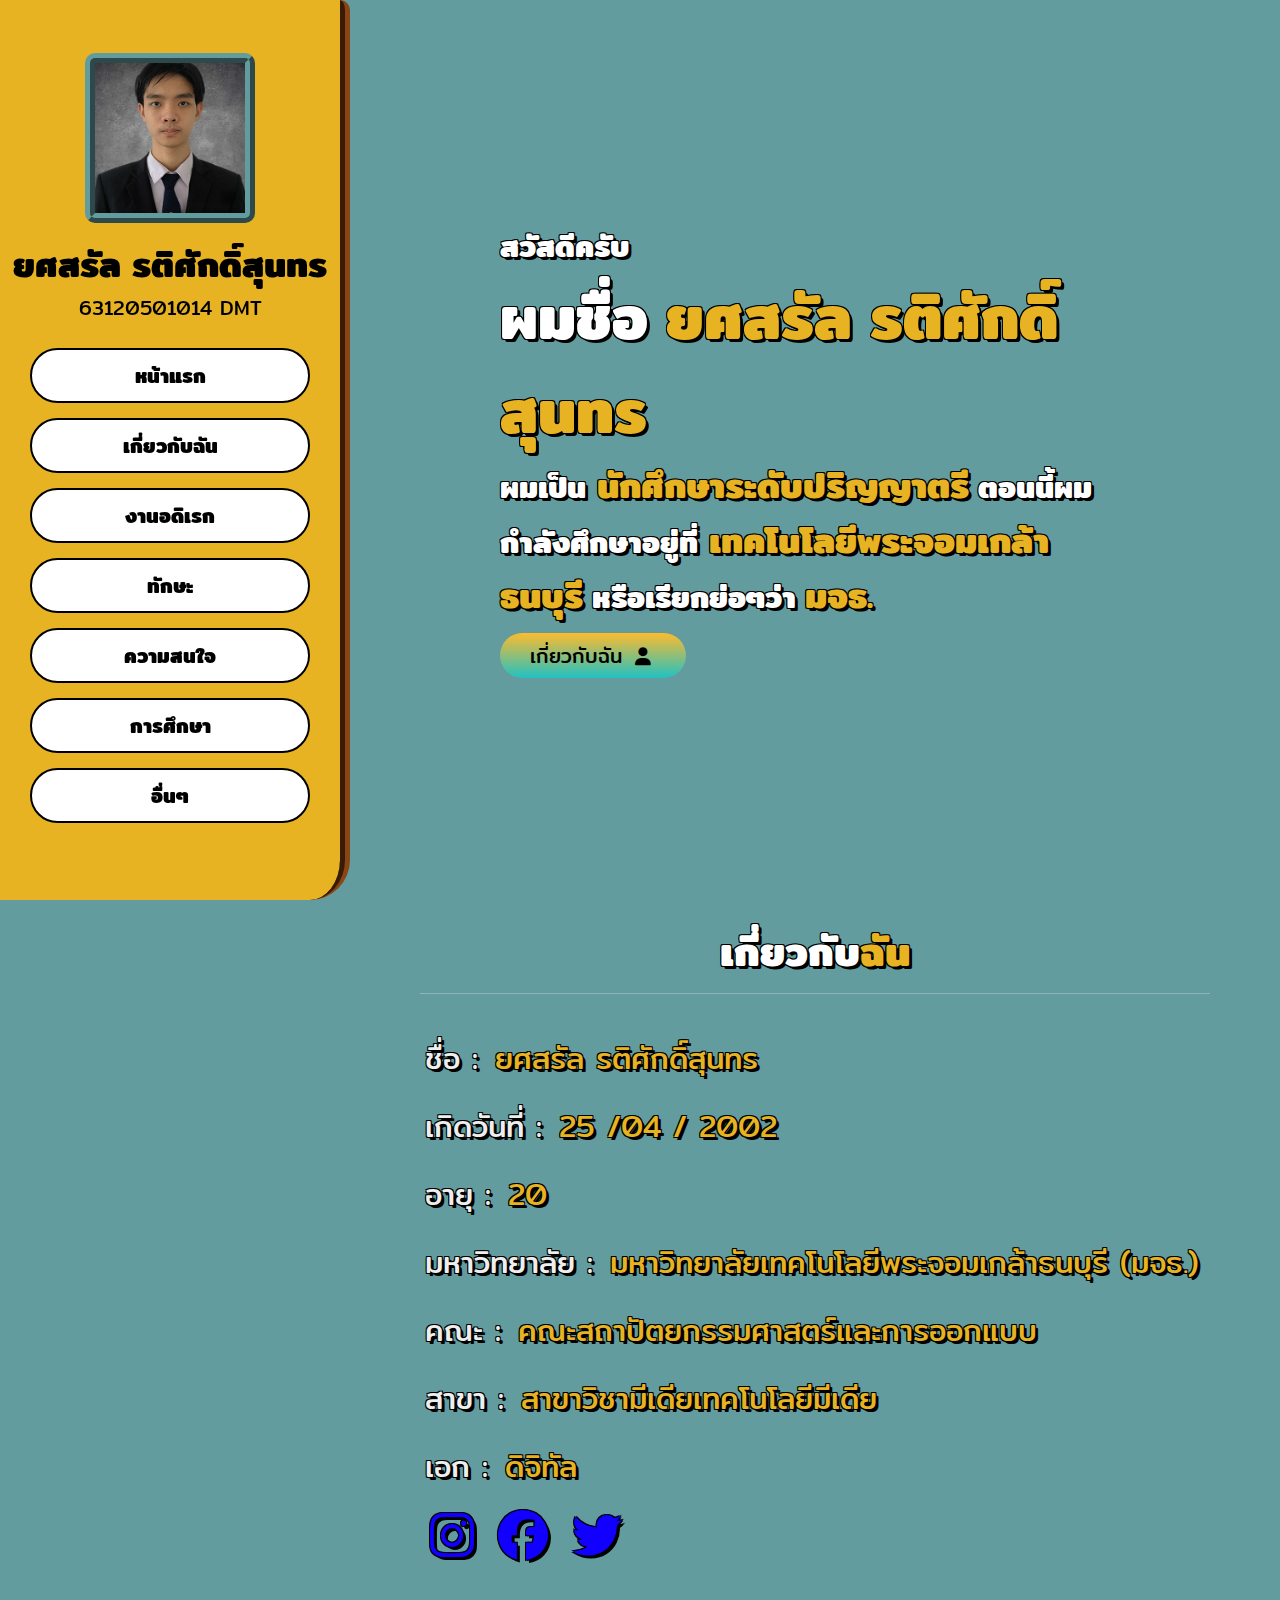
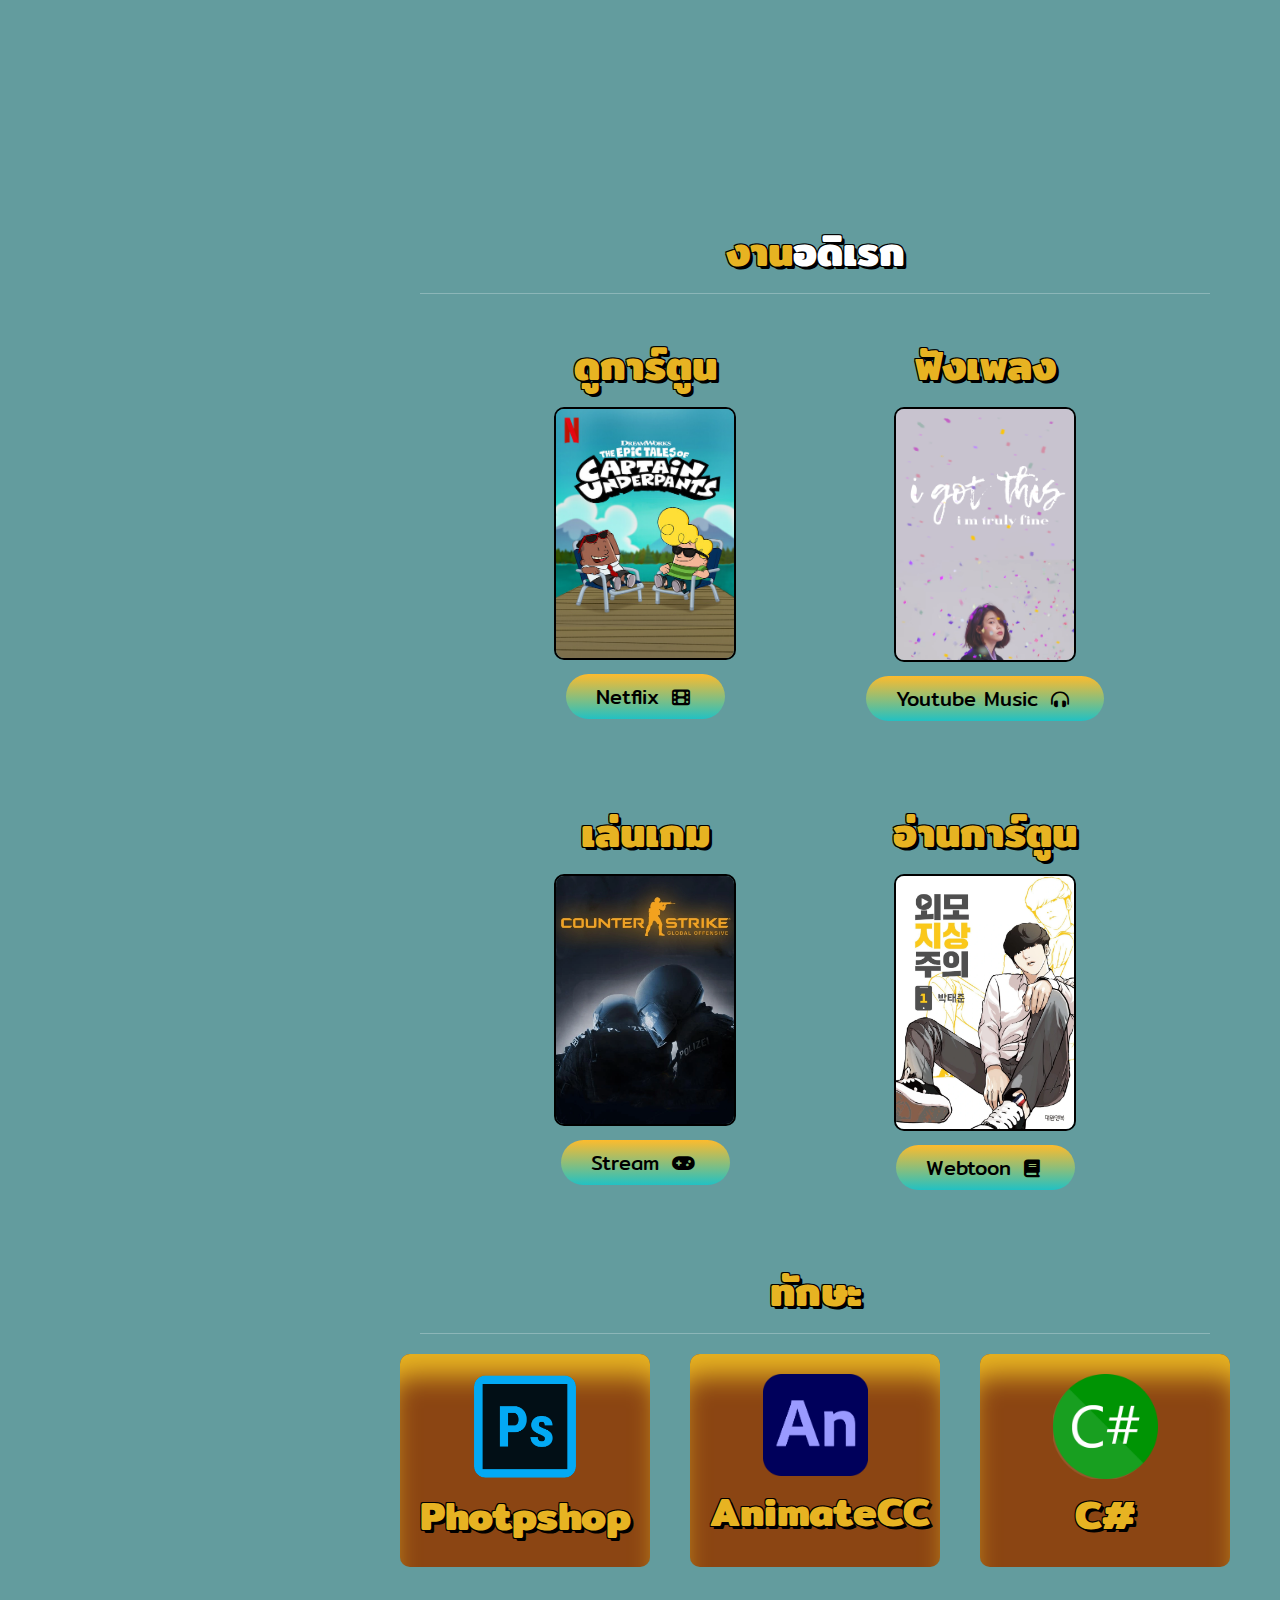
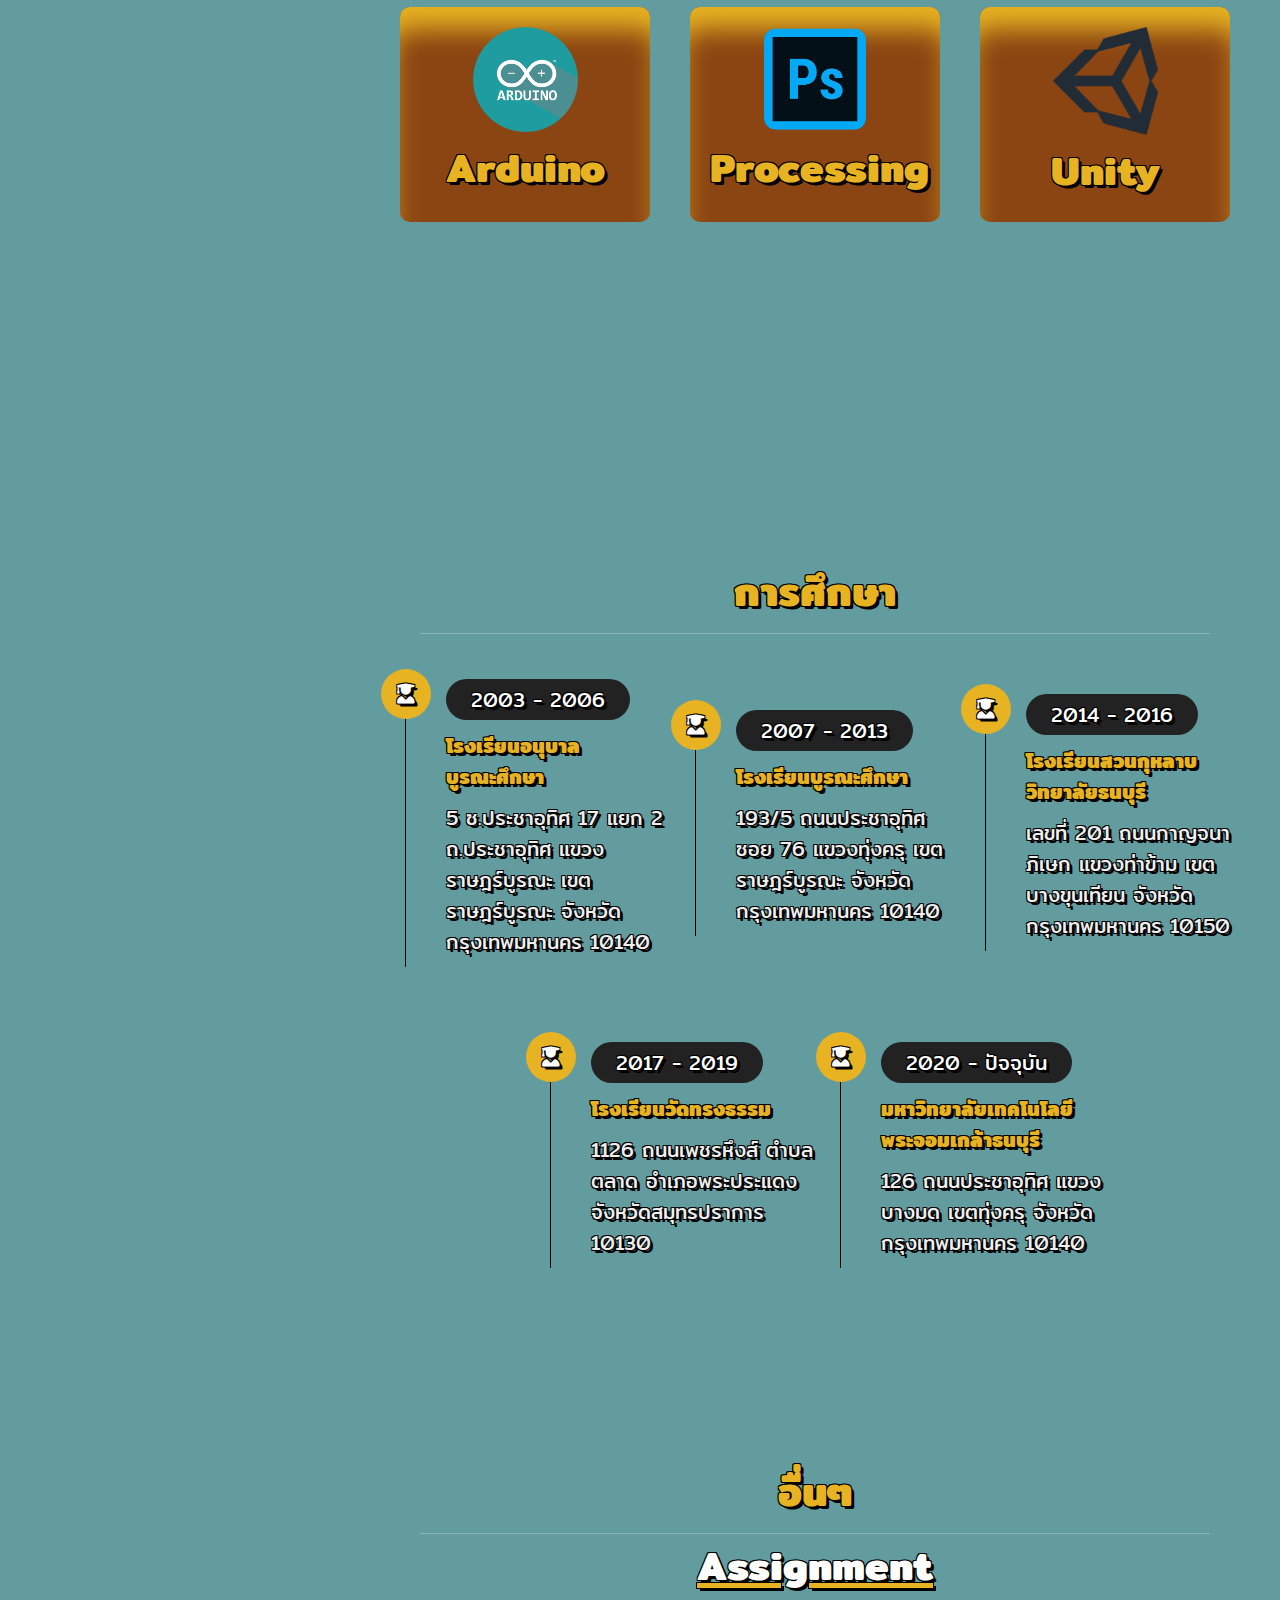
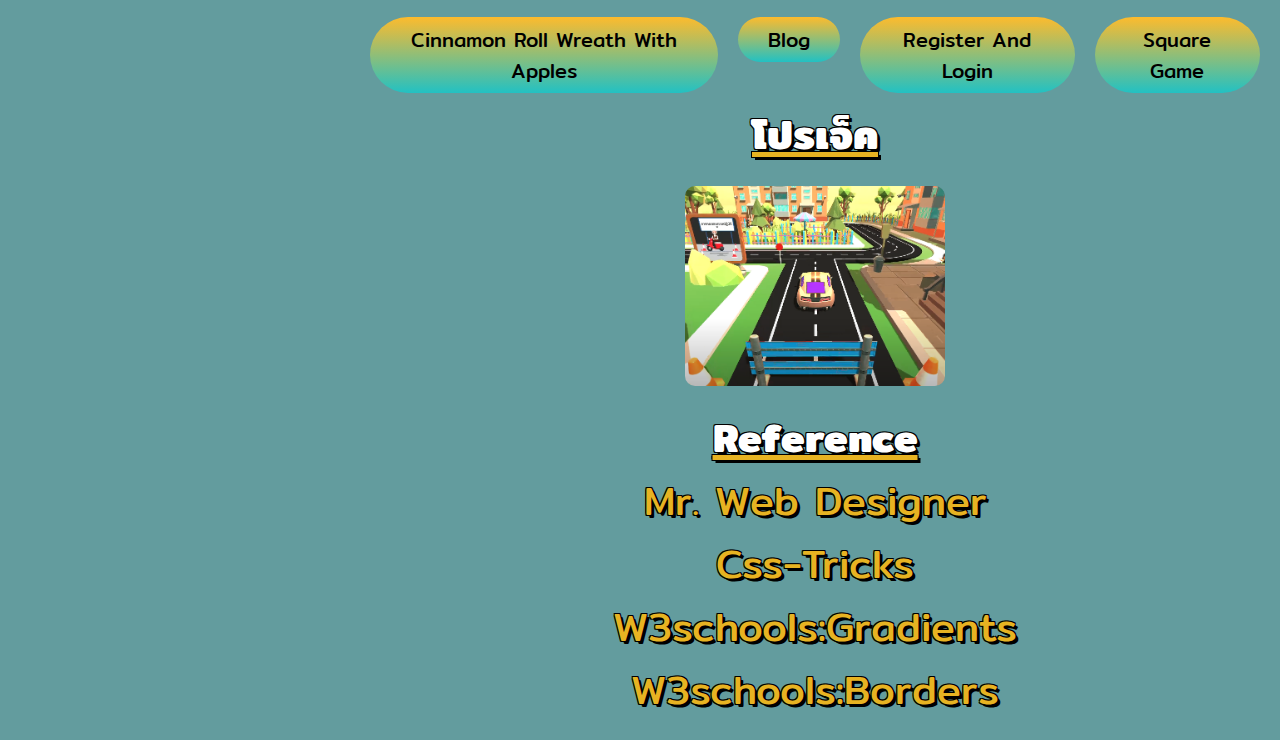
==== index.html @ 9da5a498 "Add files via upload" ====
<!DOCTYPE html>
<html lang="en">
<head>
    <meta charset="UTF-8">
    <meta name="viewport" content="width=device-width, initial-scale=1.0">
    <title>Portfolio</title>
    <!-- font awesome cdn link  -->
    <link rel="stylesheet" href="https://cdnjs.cloudflare.com/ajax/libs/font-awesome/6.2.0/css/all.min.css">
    <!-- custom css file link  -->
    <link rel="stylesheet" href="style.css">
    <!-- jquery cdn link  -->
    <script src="https://cdnjs.cloudflare.com/ajax/libs/jquery/3.6.0/jquery.min.js"></script>
    <!-- custom js file link  -->
    <script src="script.js"></script>

</head>
<body class="indexbody">
    
<!-- header section starts  -->

<header>

    <div class="user">
        <img src="pic/pic kmutt.jpg" alt="Yossarun Ratisaksuntorn">
        <h3 class="name">ยศสรัล รติศักดิ์สุนทร</h3>
        <p class="post">63120501014 DMT</p>
    </div>

    <nav class="navbar">
        <ul>
            <li><a href="#home">หน้าแรก</a></li>
            <li><a href="#about">เกี่ยวกับฉัน</a></li>
            <li><a href="#hobbies">งานอดิเรก</a></li>
            <li><a href="#skills">ทักษะ</a></li>
            <li><a href="#Interesting">ความสนใจ</a></li>
            <li><a href="#education">การศึกษา</a></li>
            <li><a href="#etc">อื่นๆ</a></li>
        </ul>
    </nav>

</header>
<!-- header section ends -->

<div id="menu" class="fas fa-bars"></div>

<!-- home section starts  -->

<section class="home" id="home">

    <h3>สวัสดีครับ</h3>
    <h1>ผมชื่อ <span>ยศสรัล รติศักดิ์สุนทร</span></h1>
    <h4>
        ผมเป็น<span> นักศึกษาระดับปริญญาตรี</span> ตอนนี้ผมกำลังศึกษาอยู่ที่<span> เทคโนโลยีพระจอมเกล้า ธนบุรี</span> หรือเรียกย่อๆว่า <span>มจธ.</span>
    </h4>
    <a href="#about"><button class="btn">เกี่ยวกับฉัน <i class="fas fa-user"></i></button></a>

</section>

<!-- home section ends -->

<!-- about section starts  -->

<section class="about" id="about">

<h1 class="heading"> เกี่ยวกับ<span>ฉัน </span></h1>

<div class="row">

    <div class="info">
        <h3> <span> ชื่อ : </span> ยศสรัล รติศักดิ์สุนทร </h3>
        <h3> <span> เกิดวันที่ : </span> 25 /04 / 2002 </h3>
        <h3> <span> อายุ : </span> 20 </h3>
        <h3> <span> มหาวิทยาลัย : </span> มหาวิทยาลัยเทคโนโลยีพระจอมเกล้าธนบุรี (มจธ.) </h3>
        <h3> <span> คณะ : </span> คณะสถาปัตยกรรมศาสตร์และการออกแบบ </h3>
        <h3> <span> สาขา : </span> สาขาวิชามีเดียเทคโนโลยีมีเดีย </h3>
        <h3> <span> เอก : </span> ดิจิทัล </h3>
        <a href="https://www.instagram.com/gipn_18125/"><i class="fa-brands fa-instagram"></i></a>
        <a href="https://www.facebook.com/yossarun.ratisaksuntion"><i class="fa-brands fa-facebook"></i></a>
        <a href="https://twitter.com/gipn_18125"><i class="fa-brands fa-twitter"></i></a>
    </div>
    
</div>

</section>
<!-- about section ends -->

<!-- hobbies section starts  -->
<section class="hobbies" id="hobbies">
    <h1 class="heading"> <span>งาน</span>อดิเรก</h1>
    <div class="row">
        <div class="counter">
            <div class="box">
                <h3> ดูการ์ตูน </h3>
                <div><img src="pic/hobbies/captain.jpg" alt="captain"></div>
                <a href="https://www.netflix.com/watch/80179998?source=35"><button class="btn"> Netflix <i class="fa-solid fa-film"></i> </button></a>
            </div>
            <div class="box">
                <h3> ฟังเพลง </h3>
                <div><img src="pic/hobbies/IU.png" alt="IU"></div>
                <a href="https://www.youtube.com/watch?v=d9IxdwEFk1c"><button class="btn"> Youtube music <i class="fa-sharp fa-solid fa-headphones-simple"></i> </button></a>
            </div>
            <div class="box">
                <h3> เล่นเกม </h3>
                <div><img src="pic/hobbies/counter.jpg" alt="CS:GO"></div>
                <a href="https://store.steampowered.com/app/730/CounterStrike_Global_Offensive/"><button class="btn"> Stream <i class="fa-sharp fa-solid fa-gamepad"></i> </button></a>
            </div>
            <div class="box">
                <h3> อ่านการ์ตูน </h3>
                <div><img src="pic/hobbies/Lookism.jpg" alt="Lookism"></div>
                <a href="https://www.webtoons.com/th/action/lookism/list?title_no=576&page=1"><button class="btn"> Webtoon <i class="fa-solid fa-book"></i> </button></a>
            </div>
        </div>
    </div>
</section>
<!-- hobbies section ends  -->

<!-- skill section starts  -->
<section class="skills" id="skills">
    <h1 class="heading"> <span>ทักษะ</span></h1>
    <div class="row">
        <div class="counter">

            <div class="box">
                <img src="pic/skills/photoshop_PNG11.png" alt="photoshop">
                <h3> Photpshop </h3>
            </div>
    
            <div class="box">
                <img src="pic/skills/Animate_CC.png" alt="photoshop">
                <h3> AnimateCC </h3>
            </div>
    
            <div class="box">
                <img src="pic/skills/c-sharp.png" alt="photoshop">
                <h3> C# </h3>
            </div>
    
            <div class="box">
                <img src="pic/skills/arduino-logo.png" alt="photoshop">
                <h3> Arduino </h3>
            </div>

            <div class="box">
                <img src="pic/skills/photoshop_PNG11.png" alt="photoshop">
                <h3> Processing </h3>
            </div>
    
            <div class="box">
                <img src="pic/skills/unity.png" alt="photoshop">
                <h3> Unity </h3>
            </div>
    
        </div>
    </div>
</section>
<!-- skill section ends  -->

<!-- education section starts  -->

<section class="education" id="education">

<h1 class="heading"> <span>การศึกษา</span> </h1>

<div class="box-container">

    <div class="box">
        <i class="fa-solid fa-user-graduate"></i>
        <span>2003 - 2006</span>
        <h3>โรงเรียนอนุบาลบูรณะศึกษา</h3>
        <p>5 ซ.ประชาอุทิศ 17 แยก 2 ถ.ประชาอุทิศ แขวงราษฎร์บูรณะ เขตราษฎร์บูรณะ จังหวัดกรุงเทพมหานคร 10140</p>
    </div>

    <div class="box">
        <i class="fa-solid fa-user-graduate"></i>
        <span>2007 - 2013</span>
        <h3>โรงเรียนบูรณะศึกษา</h3>
        <p>193/5 ถนนประชาอุทิศ ซอย 76 แขวงทุ่งครุ เขตราษฎร์บูรณะ จังหวัดกรุงเทพมหานคร 10140</p>
    </div>

    <div class="box">
        <i class="fa-solid fa-user-graduate"></i>
        <span>2014  - 2016</span>
        <h3>โรงเรียนสวนกุหลาบวิทยาลัยธนบุรี</h3>
        <p>เลขที่ 201 ถนนกาญจนาภิเษก แขวงท่าข้าม เขตบางขุนเทียน จังหวัดกรุงเทพมหานคร 10150</p>
    </div>

    <div class="box">
        <i class="fa-solid fa-user-graduate"></i>
        <span>2017 - 2019</span>
        <h3>โรงเรียนวัดทรงธรรม</h3>
        <p>1126 ถนนเพชรหึงส์ ตำบลตลาด อำเภอพระประแดง จังหวัดสมุทรปราการ 10130</p>
    </div>

    <div class="box">
        <i class="fa-solid fa-user-graduate"></i>
        <span>2020 - ปัจจุบัน</span>
        <h3>มหาวิทยาลัยเทคโนโลยีพระจอมเกล้าธนบุรี</h3>
        <p>126 ถนนประชาอุทิศ แขวงบางมด เขตทุ่งครุ จังหวัดกรุงเทพมหานคร 10140</p>
    </div>
</div>

</section>

<!-- education section ends -->

<!-- etc. section starts  -->

<section class="etc" id="etc">

    <h1 class="heading"> <span>อื่นๆ</span></h1>

    <div>
        <h3> Assignment </h3>
    </div>

    <div class="Assignment">
        <div class="box">
            <a href="https://tearayxxz.github.io/CinnamonRoll/recipe.html"><button class="btn"> Cinnamon Roll Wreath with Apples </button></a>
        </div>
        <div class="box">
            <a href="https://tearayxxz.github.io/Blog/index.html"><button class="btn"> Blog </button></a>
        </div>
        <div class="box">
            <a href="https://tearayxxz.github.io/Register-and-login/register.html"><button class="btn"> Register and login </button></a>
        </div>
        <div class="box">
            <a href="https://tearayxxz.github.io/Square-game/index.html"><button class="btn"> Square game </button></a>
        </div>
    </div>

    <div>
        <h3> โปรเจ็ค </h3>
    </div>

    <div class="box-container">
        <div class="row">
            <div class="counter">
                <div class="box">
                    <a href="https://www.youtube.com/watch?v=KlPZGt_tWnw">
                    <img src="pic/Project01.png" alt="Project">
                    </a>
                </div>
            </div>
        </div>
    </div>
    
    <div>
        <h3> Reference </h3>
    </div>

    <div class="Ref">
        <a href="https://www.youtube.com/watch?v=QDbjsABOnAU&t=728s">Mr. Web Designer</button></a>
        <a href="https://css-tricks.com/almanac/properties/t/text-shadow/">css-tricks</button></a>
        <a href="https://www.w3schools.com/css/css3_gradients.asp">w3schools:Gradients</button></a>
        <a href="https://www.youtube.com/watch?v=QDbjsABOnAU&t=728s">w3schools:Borders</button></a>
    </div>
</section>
<!-- etc. section ends  -->
</body>
</html>
---- style.css ----
@import url('https://fonts.googleapis.com/css2?family=Mitr&display=swap');

:root{
    --yellow:rgb(231, 179, 34);
    --green:rgb(99, 156, 158);
    --black: rgb(0,0,0);
}

*{
    font-family: 'Mitr', sans-serif;
    margin:0; padding:0;
    box-sizing: border-box;
    text-decoration: none;
    outline: none; border:none;
    text-transform: capitalize;
    transition: all .2s linear;
}

*::selection{
    background-color: rgb(255, 166, 0);
    color:var(--green);
}

html{
    font-size: 62.5%;
    overflow-x: hidden;
}

html::-webkit-scrollbar{
    width:1.4rem;
}

html::-webkit-scrollbar-track{
    background:#222;
}

html::-webkit-scrollbar-thumb{
    background:var(--yellow);
}

.indexbody{
    background-color:var(--green);
    overflow-x: hidden;
    padding-left: 350px;
}

section{
    min-height: 100vh;
    padding:1rem;
}

.btn{
    padding:.7rem 3rem;
    background: linear-gradient(0deg, rgba(34,193,195,1) 0%, rgba(253,187,45,1) 100%);
    color:var(--black);
    cursor: pointer;
    margin-top: 10px;
    font-size: 20px;
    border-radius: 50px;
}

.btn i{
    padding:5px;
    font-size: 18px;
}

.btn:hover{
    background: linear-gradient(0deg, rgba(253,187,45,1) 0%, rgba(34,193,195,1) 100%);
    color:rgb(255, 255, 255);
    font-size: 15px;
    
}

/*index css*/

.heading{
    text-align: center;
    margin:0 6rem;
    font-size: 4rem;
    padding:1rem;
    border-bottom: .1rem solid #fff4;
    color:#fff;
}

.heading span{
    color:var(--yellow);
}

header{
    position: fixed;
    top:0; left:0;
    z-index: 1000;
    height:100%;
    width:35rem;
    background: var(--yellow);
    border-right: 10px groove saddlebrown;
    border-radius: 0px 10px 40px 0px;
    display: flex;
    align-items: center;
    justify-content: center;
    flex-flow: column;
    text-align: center;
}

header .user img{
    height:170px;
    width:170px;
    object-fit: cover;
    margin-bottom: 1rem;
    border: 10px ridge var(--green);
    border-radius: 10px;
}

header .user .name{
    font-size: 35px;
    color:var(--black);
}

header .user .post{
    font-size: 20px;
    color:var(--black);
}

header .navbar{
    width:100%;
}

header .navbar ul{
    list-style: none;
    padding:1rem 3rem;
}


header .navbar ul li a{
    display: block;
    padding:1rem;
    margin:1.5rem 0;
    background:rgb(255, 255, 255);
    color:var(--black);
    font-size: 20px;
    font-weight: bold;
    border-radius: 5rem;
    border: 2px solid var(--black);
}

header .navbar ul li a:hover{
    background:var(--green);
    font-size: 15px;
    color:var(--yellow);
}

#menu{
    position: fixed;
    top:2rem; right:2rem;
    background:rgb(255, 187, 0);
    color:rgb(26, 100, 48);
    cursor: pointer;
    font-size: 50px;
    padding:10px 15px;
    border-radius: 10px;
    z-index: 1000;
    display: none;
}

.home{
    display: flex;
    justify-content: center;
    flex-flow: column;
    padding:0 150px;
    text-shadow: 3px  3px 0 #000,-1px -1px 0 #000, 1px -1px 0 #000,-1px  1px 0 #000, 1px  1px 0 #000;
}

.home h3{
    font-size:30px;
    color:white;
}

.home h1{
    font-size:60px;
    color:white;
}

.home h1 span{
    color:var(--yellow);
}

.home h4{
    font-size:30px;
    color:white;
}

.home h4 span{
    font-size:35px;
    color: var(--yellow);
}

.about .heading{
    text-shadow: 3px  3px 0 #000,-1px -1px 0 #000, 1px -1px 0 #000,-1px  1px 0 #000, 1px  1px 0 #000;
}
.about .row{
    display: flex;
    align-items: center;
    justify-content: center;
    flex-wrap: wrap;
    padding:1rem 0;
}

.about .row .info{
    flex:1 1 48rem;
    padding:2rem 1rem;
    padding-left: 6rem;
    text-shadow: 3px  3px 0 #000,-1px -1px 0 #000, 1px -1px 0 #000,-1px  1px 0 #000, 1px  1px 0 #000;
}

.about .row .info h3{
    font-size: 30px;
    color:var(--yellow);
    padding:1rem 0;
    font-weight: normal;
}

.about .row .info h3 span{
    color:#eee;
    padding:0 .5rem;
}

.about .row .info a i{
    font-size:50px;
    margin: 10px;
    color: rgb(17, 0, 255);
}

.about .row .info a i:hover{
    font-size:45px;
    color: rgb(255, 255, 255);
}

.hobbies {
    text-shadow: 3px  3px 0 #000,-1px -1px 0 #000, 1px -1px 0 #000,-1px  1px 0 #000, 1px  1px 0 #000;
}

.hobbies .row .counter{
    flex:1 1 48rem;
    display: flex;
    justify-content: center;
    flex-wrap: wrap;
}

.hobbies .row .counter .box{
    width: 300px;
    text-align: center;
    padding-top: 20px;
    padding-right: 20px;
    padding-left: 20px;
    padding-bottom: 20px;
    border-radius: 10px;
    margin:20px;
}

.hobbies .row .counter .box img{
    border: 2px double black;
    border-radius: 10px;
    width:70%;
    margin-top: 10px;
}

.hobbies .row .counter .box span{
    font-size: 4rem;
    color:var(--yellow);
}

.hobbies .row .counter .box h3{
    font-size: 4rem;
    color:var(--yellow);
}

.skills .heading{
    text-shadow: 3px  3px 0 #000,-1px -1px 0 #000, 1px -1px 0 #000,-1px  1px 0 #000, 1px  1px 0 #000;
}

.skills .row .counter{
    flex:1 1 48rem;
    display: flex;
    justify-content: center;
    flex-wrap: wrap;
    text-shadow: 3px  3px 0 #000,-1px -1px 0 #000, 1px -1px 0 #000,-1px  1px 0 #000, 1px  1px 0 #000;
}

.skills .row .counter .box{
    width: 250px;
    text-align: center;
    padding-top: 20px;
    padding-right: 20px;
    padding-left: 20px;
    padding-bottom: 20px;
    border-radius: 10px;
    margin:20px;
    background: saddlebrown;
    box-shadow: inset 0px 30px 27px -8px var(--yellow);
}

.skills .row .counter .box img{
    width:50%;
}

.skills .row .counter .box span{
    font-size: 4rem;
    color:var(--yellow);
}

.skills .row .counter .box h3{
    font-size: 4rem;
    color:var(--yellow);
}
.education {
    text-shadow: 3px  3px 0 #000,-1px -1px 0 #000, 1px -1px 0 #000,-1px  1px 0 #000, 1px  1px 0 #000;
}

.education .box-container{
    display: flex;
    align-items: center;
    justify-content: center;
    flex-wrap: wrap;
    padding:1rem 0;
    padding-left: 3rem;
}

.education .box-container .box{
    width:270px;
    margin:40px 10px;
    padding-left: 40px;
    border-left: .20px solid rgb(0, 0, 0);
    position: relative;
}

.education .box-container .box span{
    font-size: 20px;
    background:#222;
    color:rgb(255, 255, 255);
    border-radius: 5rem;
    padding:.5rem 2.5rem;
}

.education .box-container .box h3{
    font-size: 20px;
    color:var(--yellow);
    padding-top: 1.5rem;
}

.education .box-container .box p{
    font-size: 20px;
    color:#eee;
    padding: 1rem 0;
}

.education .box-container .box i{
    position: absolute;
    top:-1.5rem; left:-2.5rem;
    height:5rem;
    width: 5rem;
    border-radius: 50%;
    line-height: 5rem;
    text-align: center;
    font-size: 2rem;
    color:#fff;
    background:var(--yellow);
}

.etc {
    text-shadow: 3px  3px 0 #000,-1px -1px 0 #000, 1px -1px 0 #000,-1px  1px 0 #000, 1px  1px 0 #000;
}

.etc h3{
    font-size: 40px;
    color:white;
    text-align: center;
    text-decoration: 5px underline var(--yellow); 
}

.etc .Assignment{
    display: flex;
    justify-content: center;
    text-align: center;
}

.etc .Assignment .box{
    margin: 10px;
}

.etc .row .counter{
    flex:1 1 48rem;
    display: flex;
    justify-content: center;
    flex-wrap: wrap;
}

.etc .row .counter .box{
    height: 200px;
    width:260px;
    border-radius: 10px;
    margin:20px;
    overflow: hidden;
    cursor: pointer;
}

.etc .row .counter .box img{
    height:100%;
    width:100%;
    object-fit: cover;
}

.etc .row .counter .box:hover img{
    transform: scale(1.2);
}

.etc .Ref a{
    display: flex;
    justify-content: center;
    font-size: 4rem;
    color:var(--yellow);
}

.etc .Ref a:hover{
    color:red;
}

/*Project css*/
.projectbody{
    background: var(--green);
}

.Topic {
    text-shadow: 3px  3px 0 #000,-1px -1px 0 #000, 1px -1px 0 #000,-1px  1px 0 #000, 1px  1px 0 #000;
    color: white;
    text-align: center;
    border: 2px solid var(--yellow);
    background-color: var(--yellow);
    border-radius: 10px;
    font-size: 20px;
    margin: 20px;
}

.column{
    color: white;
    text-shadow: 3px  3px 0 #000,-1px -1px 0 #000, 1px -1px 0 #000,-1px  1px 0 #000, 1px  1px 0 #000;
    margin: 20px;
    margin-left: 50px;
    margin-right: 50px;
    font-size: 30px;
}

.column span{
    color: var(--yellow);
    font-size: 40px;
}

.column .YoutubeVideo {
    display: flex;
    justify-content: center;
    margin-top: 20px;
}

.column .Controller{
    text-align: center;
    margin-top: 20px;
}

/* media queries  */

@media (max-width:1200px){

    html{
        font-size: 55%;
    }

    .home{
        padding:1rem 4rem;
    }

}

@media (max-width:991px){

   header{
       left:-120%;
   }

   #menu{
       display: block;
   }

   header.toggle{
    left:0%;
   }

   body{
       padding:0;
   }

}

@media (max-width:768px){

    html{
        font-size: 50%;
    }
 
 }

@media (max-width:400px){

    header{
        width: 100vw;
    }

    .heading{
        margin:0 3rem;
    }

    .about .row .counter .box{
        width: 100%;
    }
 
    .education .box-container .box{
        width:100%;
    }

    .etc .box-container .box{
        width:100%;
    }

    .contact .row form{
        margin:3rem 0;
    }

 }
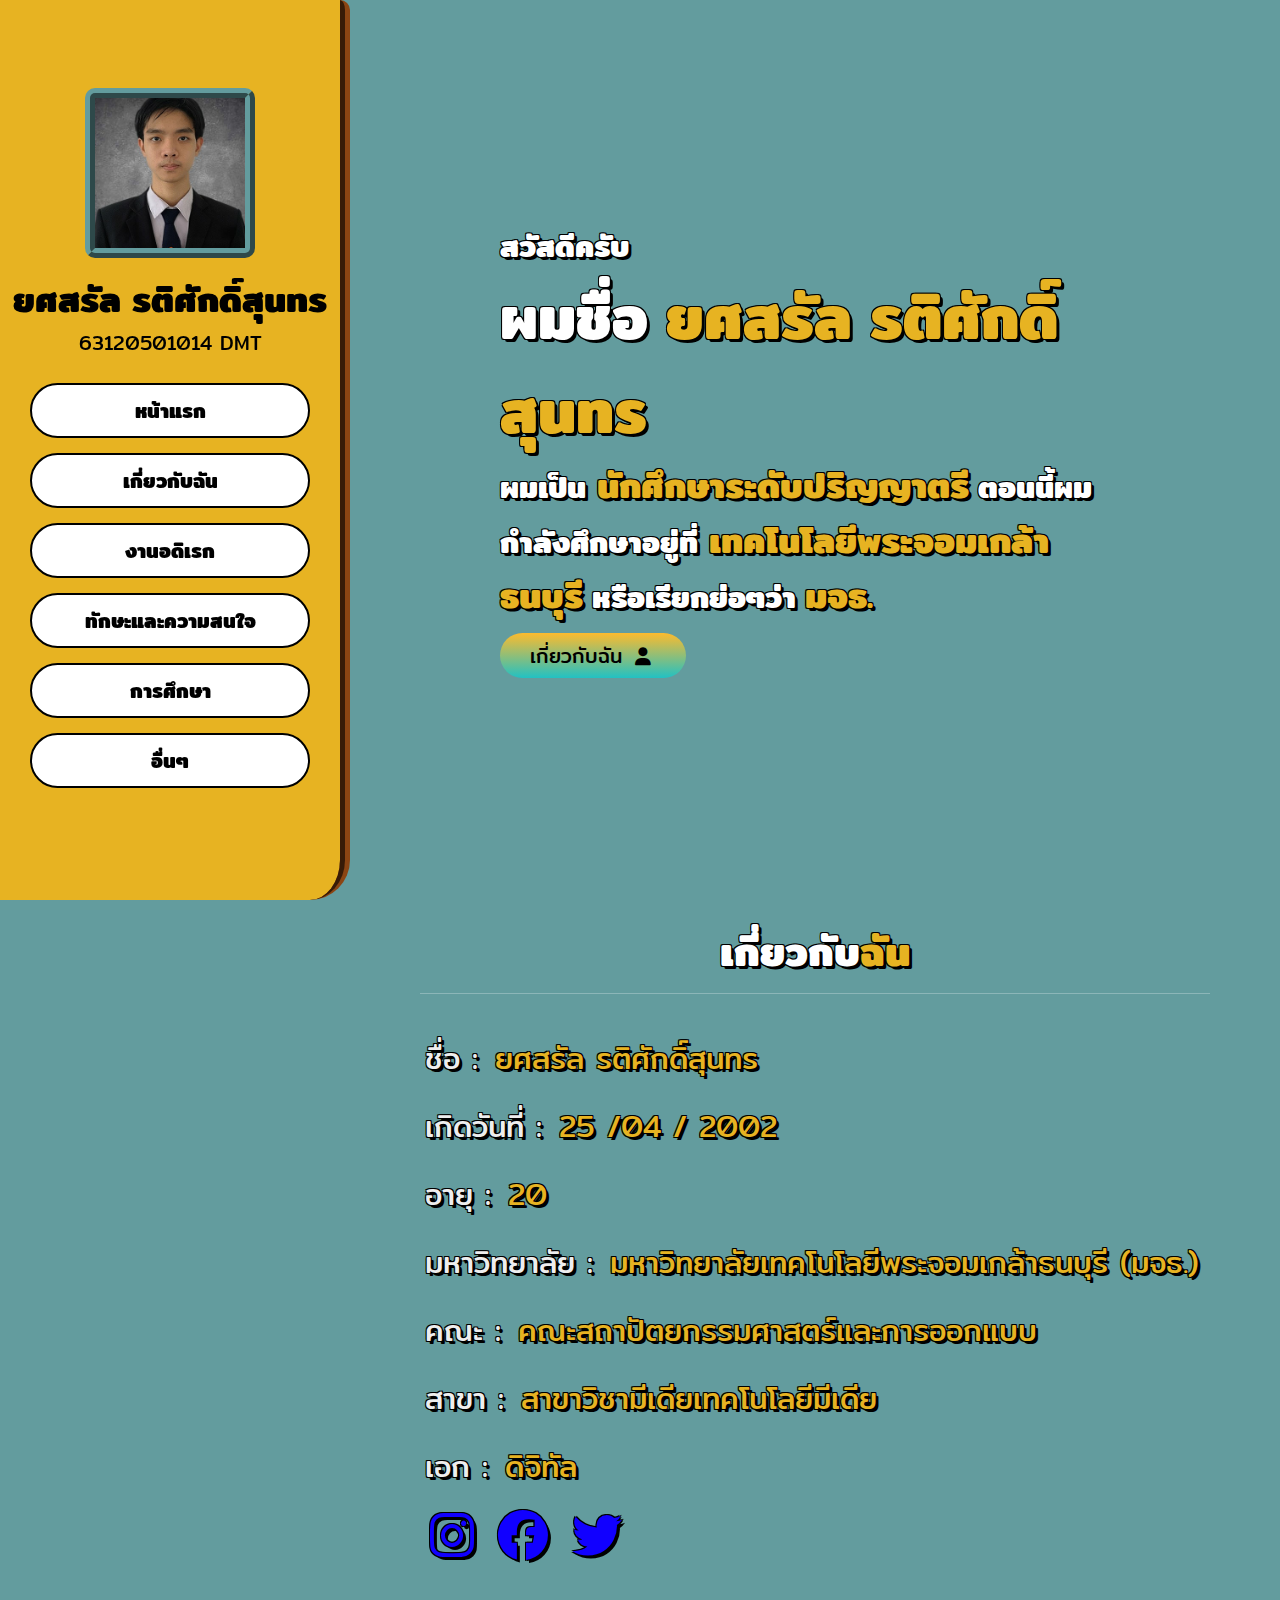
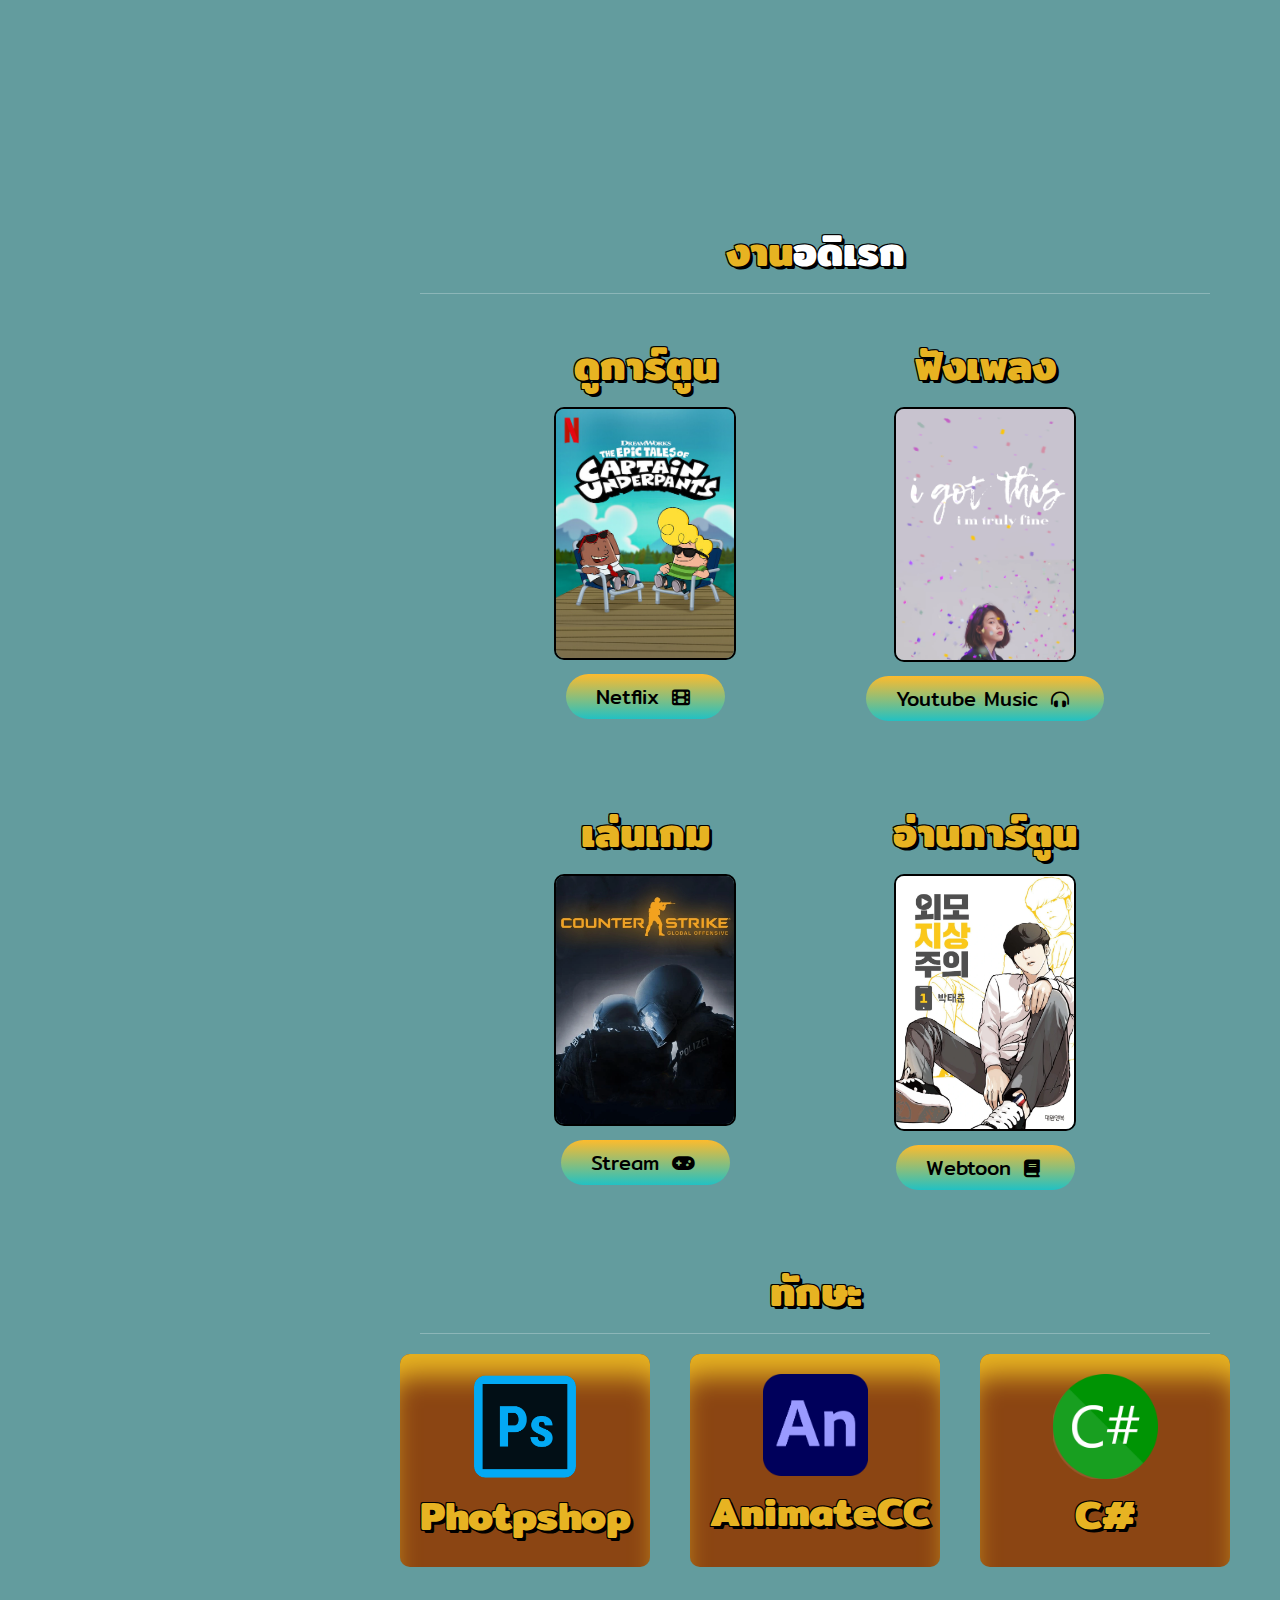
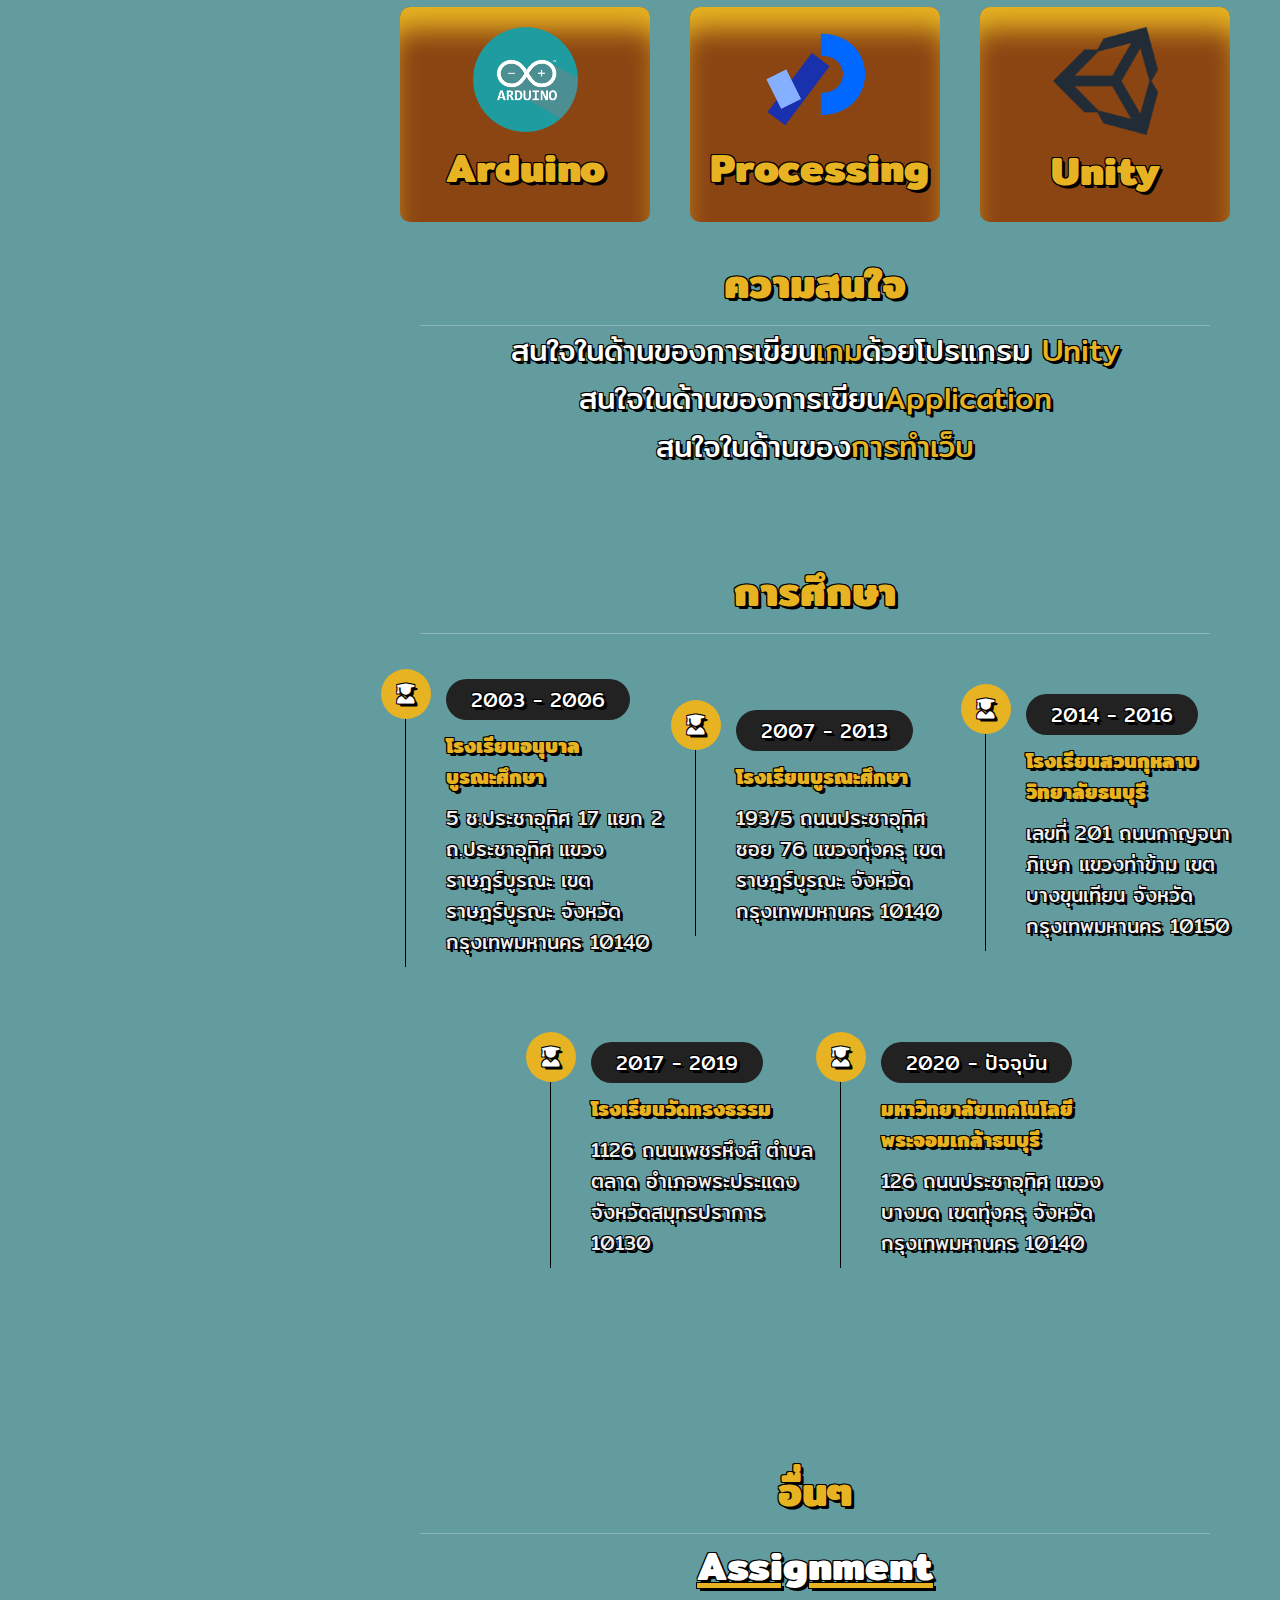
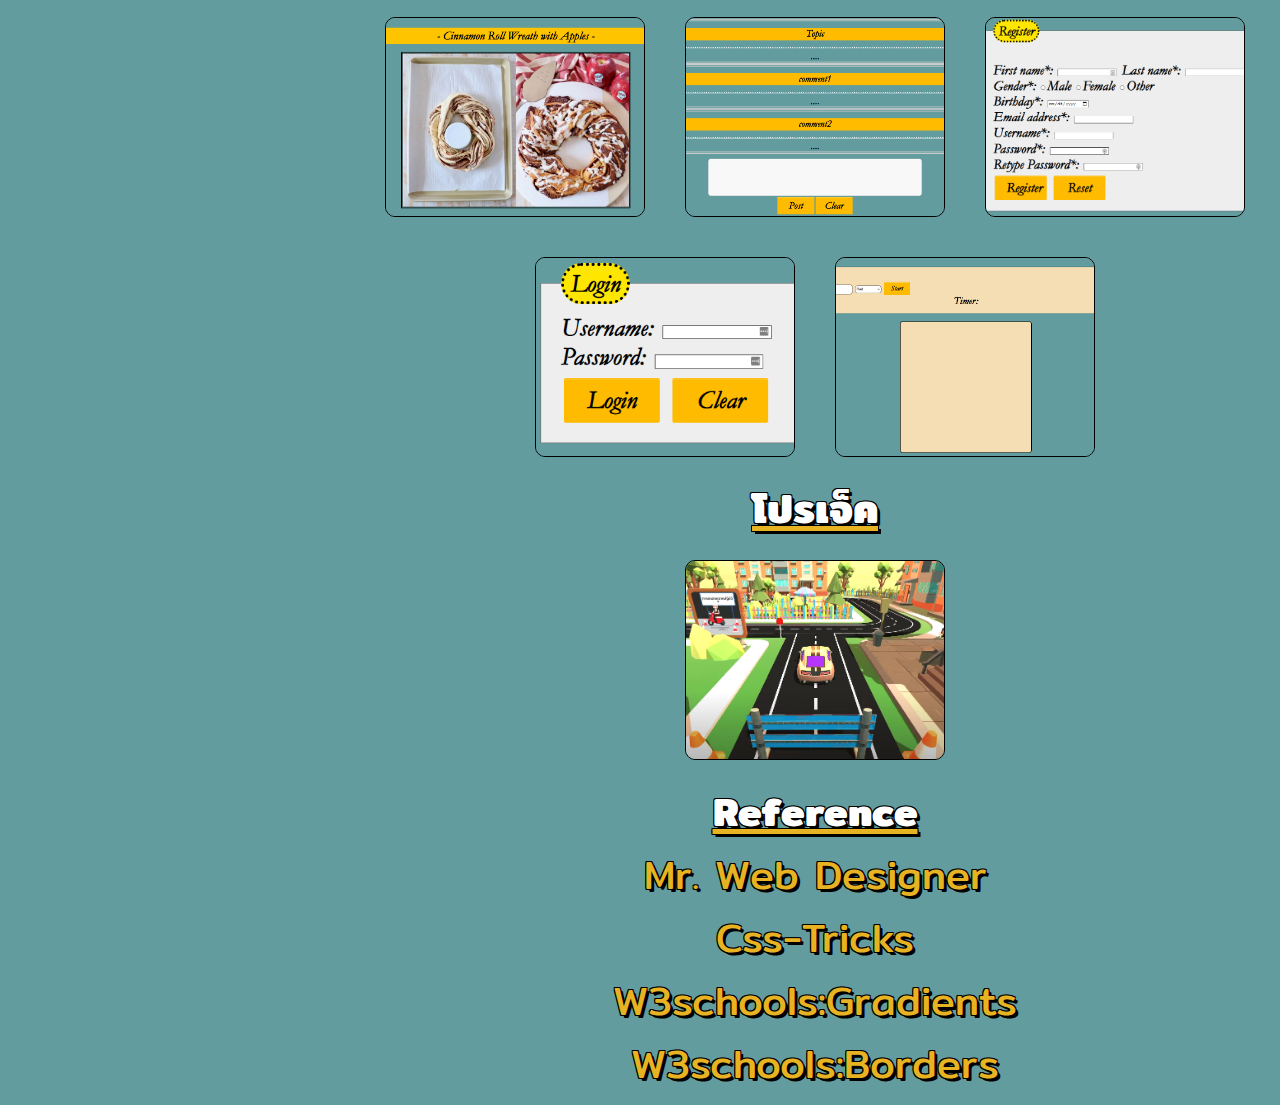
==== commit beef2346: "Add files via upload" ====
--- a/index.html
+++ b/index.html
@@ -14,7 +14,7 @@
     <script src="script.js"></script>
 
 </head>
-<body class="indexbody">
+<body>
     
 <!-- header section starts  -->
 
@@ -31,8 +31,7 @@
             <li><a href="#home">หน้าแรก</a></li>
             <li><a href="#about">เกี่ยวกับฉัน</a></li>
             <li><a href="#hobbies">งานอดิเรก</a></li>
-            <li><a href="#skills">ทักษะ</a></li>
-            <li><a href="#Interesting">ความสนใจ</a></li>
+            <li><a href="#skills">ทักษะและความสนใจ</a></li>
             <li><a href="#education">การศึกษา</a></li>
             <li><a href="#etc">อื่นๆ</a></li>
         </ul>
@@ -116,42 +115,48 @@
 
 <!-- skill section starts  -->
 <section class="skills" id="skills">
-    <h1 class="heading"> <span>ทักษะ</span></h1>
+    <h1 class="heading"><span>ทักษะ</span></h1>
     <div class="row">
         <div class="counter">
 
             <div class="box">
-                <img src="pic/skills/photoshop_PNG11.png" alt="photoshop">
+                <img src="pic/skills/photoshop_PNG11.png" alt="Photoshop">
                 <h3> Photpshop </h3>
             </div>
     
             <div class="box">
-                <img src="pic/skills/Animate_CC.png" alt="photoshop">
+                <img src="pic/skills/Animate_CC.png" alt="AnimateCC">
                 <h3> AnimateCC </h3>
             </div>
     
             <div class="box">
-                <img src="pic/skills/c-sharp.png" alt="photoshop">
+                <img src="pic/skills/c-sharp.png" alt="C#">
                 <h3> C# </h3>
             </div>
     
             <div class="box">
-                <img src="pic/skills/arduino-logo.png" alt="photoshop">
+                <img src="pic/skills/arduino-logo.png" alt="Arduino">
                 <h3> Arduino </h3>
             </div>
 
             <div class="box">
-                <img src="pic/skills/photoshop_PNG11.png" alt="photoshop">
+                <img src="pic/skills/Processing.png" alt="Processing">
                 <h3> Processing </h3>
             </div>
     
             <div class="box">
-                <img src="pic/skills/unity.png" alt="photoshop">
+                <img src="pic/skills/unity.png" alt="Unity">
                 <h3> Unity </h3>
             </div>
     
         </div>
     </div>
+    <h1 class="heading"> <span>ความสนใจ</span></h1>
+    <div class="Interesting">
+        <div>สนใจในด้านของการเขียน<span>เกม</span>ด้วยโปรแกรม <span>Unity</span></div>
+        <div>สนใจในด้านของการเขียน<span>Application</span></div>
+        <div>สนใจในด้านของ<span>การทำเว็บ</span></div>
+    <div>
 </section>
 <!-- skill section ends  -->
 
@@ -213,30 +218,47 @@
         <h3> Assignment </h3>
     </div>
 
-    <div class="Assignment">
-        <div class="box">
-            <a href="https://tearayxxz.github.io/CinnamonRoll/recipe.html"><button class="btn"> Cinnamon Roll Wreath with Apples </button></a>
-        </div>
-        <div class="box">
-            <a href="https://tearayxxz.github.io/Blog/index.html"><button class="btn"> Blog </button></a>
-        </div>
-        <div class="box">
-            <a href="https://tearayxxz.github.io/Register-and-login/register.html"><button class="btn"> Register and login </button></a>
-        </div>
-        <div class="box">
-            <a href="https://tearayxxz.github.io/Square-game/index.html"><button class="btn"> Square game </button></a>
-        </div>
-    </div>
-
-    <div>
-        <h3> โปรเจ็ค </h3>
-    </div>
-
     <div class="box-container">
         <div class="row">
             <div class="counter">
                 <div class="box">
-                    <a href="https://www.youtube.com/watch?v=KlPZGt_tWnw">
+                    <a href="https://tearayxxz.github.io/CinnamonRoll/recipe.html">
+                    <img src="pic/assignment/CinnamonRoll.png" alt="CinnamonRoll">
+                    </a>
+                </div>
+                <div class="box">
+                    <a href="https://tearayxxz.github.io/Blog/index.html">
+                    <img src="pic/assignment/Blog.png" alt="Blog">
+                    </a>
+                </div>
+                <div class="box">
+                    <a href="https://tearayxxz.github.io/Register-and-login/register.html">
+                    <img src="pic/assignment/Register.png" alt="Register and login">
+                    </a>
+                </div>
+                <div class="box">
+                    <a href="https://tearayxxz.github.io/Register-and-login/login.html">
+                    <img src="pic/assignment/Login.png" alt="Register and login">
+                    </a>
+                </div>
+                <div class="box">
+                    <a href="https://tearayxxz.github.io/Square-game/index.html">
+                    <img src="pic/assignment/Sqare.png" alt="Square game">
+                    </a>
+                </div>
+            </div>
+        </div>
+    </div>
+
+    <div>
+        <h3> โปรเจ็ค </h3>
+    </div>
+
+    <div class="box-container">
+        <div class="row">
+            <div class="counter">
+                <div class="box">
+                    <a href="https://tearayxxz.github.io/Portfolio/project.html">
                     <img src="pic/Project01.png" alt="Project">
                     </a>
                 </div>
--- a/style.css
+++ b/style.css
@@ -38,7 +38,7 @@
     background:var(--yellow);
 }
 
-.indexbody{
+body{
     background-color:var(--green);
     overflow-x: hidden;
     padding-left: 350px;
@@ -312,6 +312,21 @@
     font-size: 4rem;
     color:var(--yellow);
 }
+
+.skills .Interesting{
+    text-shadow: 3px  3px 0 #000,-1px -1px 0 #000, 1px -1px 0 #000,-1px  1px 0 #000, 1px  1px 0 #000;
+    text-align: center;
+    color: white;
+    font-size: 30px;
+}
+
+.skills .Interesting span{
+    text-shadow: 3px  3px 0 #000,-1px -1px 0 #000, 1px -1px 0 #000,-1px  1px 0 #000, 1px  1px 0 #000;
+    text-align: center;
+    color: var(--yellow);
+    font-size: 30px;
+}
+
 .education {
     text-shadow: 3px  3px 0 #000,-1px -1px 0 #000, 1px -1px 0 #000,-1px  1px 0 #000, 1px  1px 0 #000;
 }
@@ -377,16 +392,6 @@
     text-decoration: 5px underline var(--yellow); 
 }
 
-.etc .Assignment{
-    display: flex;
-    justify-content: center;
-    text-align: center;
-}
-
-.etc .Assignment .box{
-    margin: 10px;
-}
-
 .etc .row .counter{
     flex:1 1 48rem;
     display: flex;
@@ -397,6 +402,7 @@
 .etc .row .counter .box{
     height: 200px;
     width:260px;
+    border: 0.5px solid var(--black);
     border-radius: 10px;
     margin:20px;
     overflow: hidden;
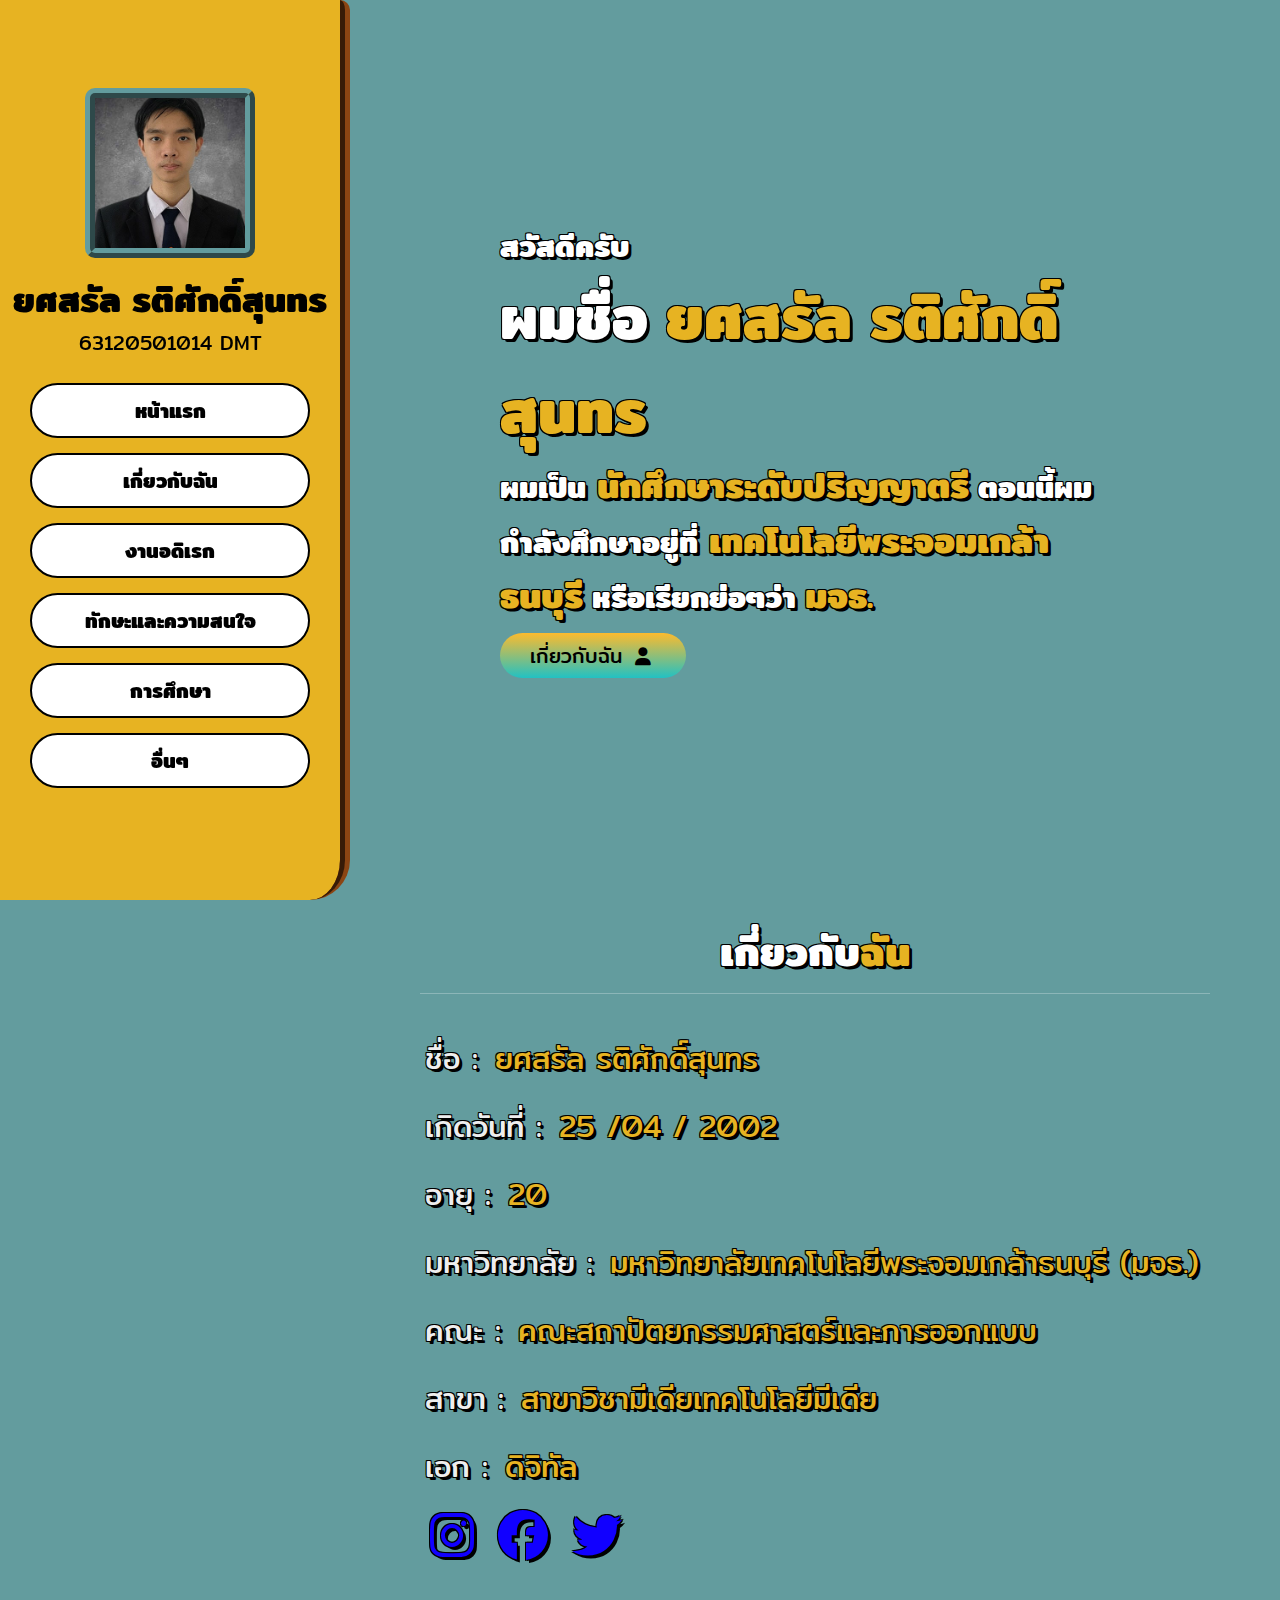
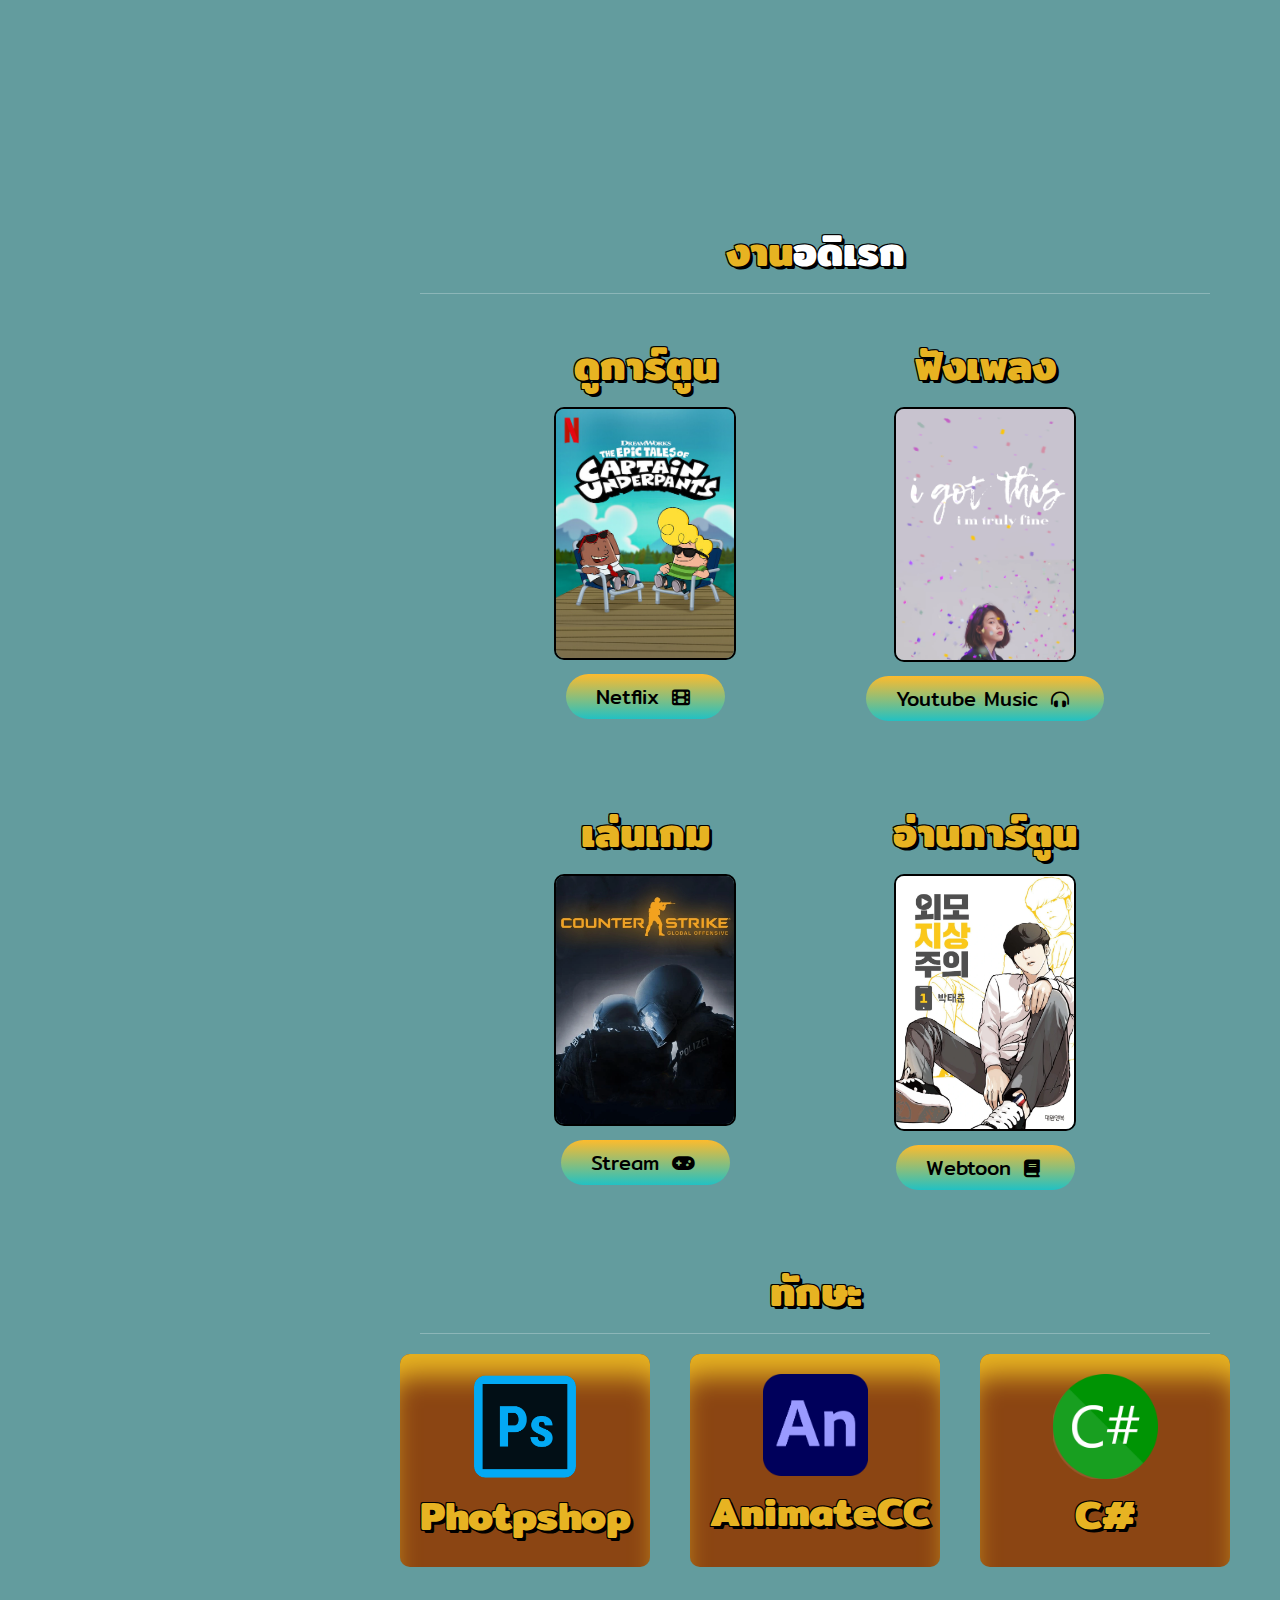
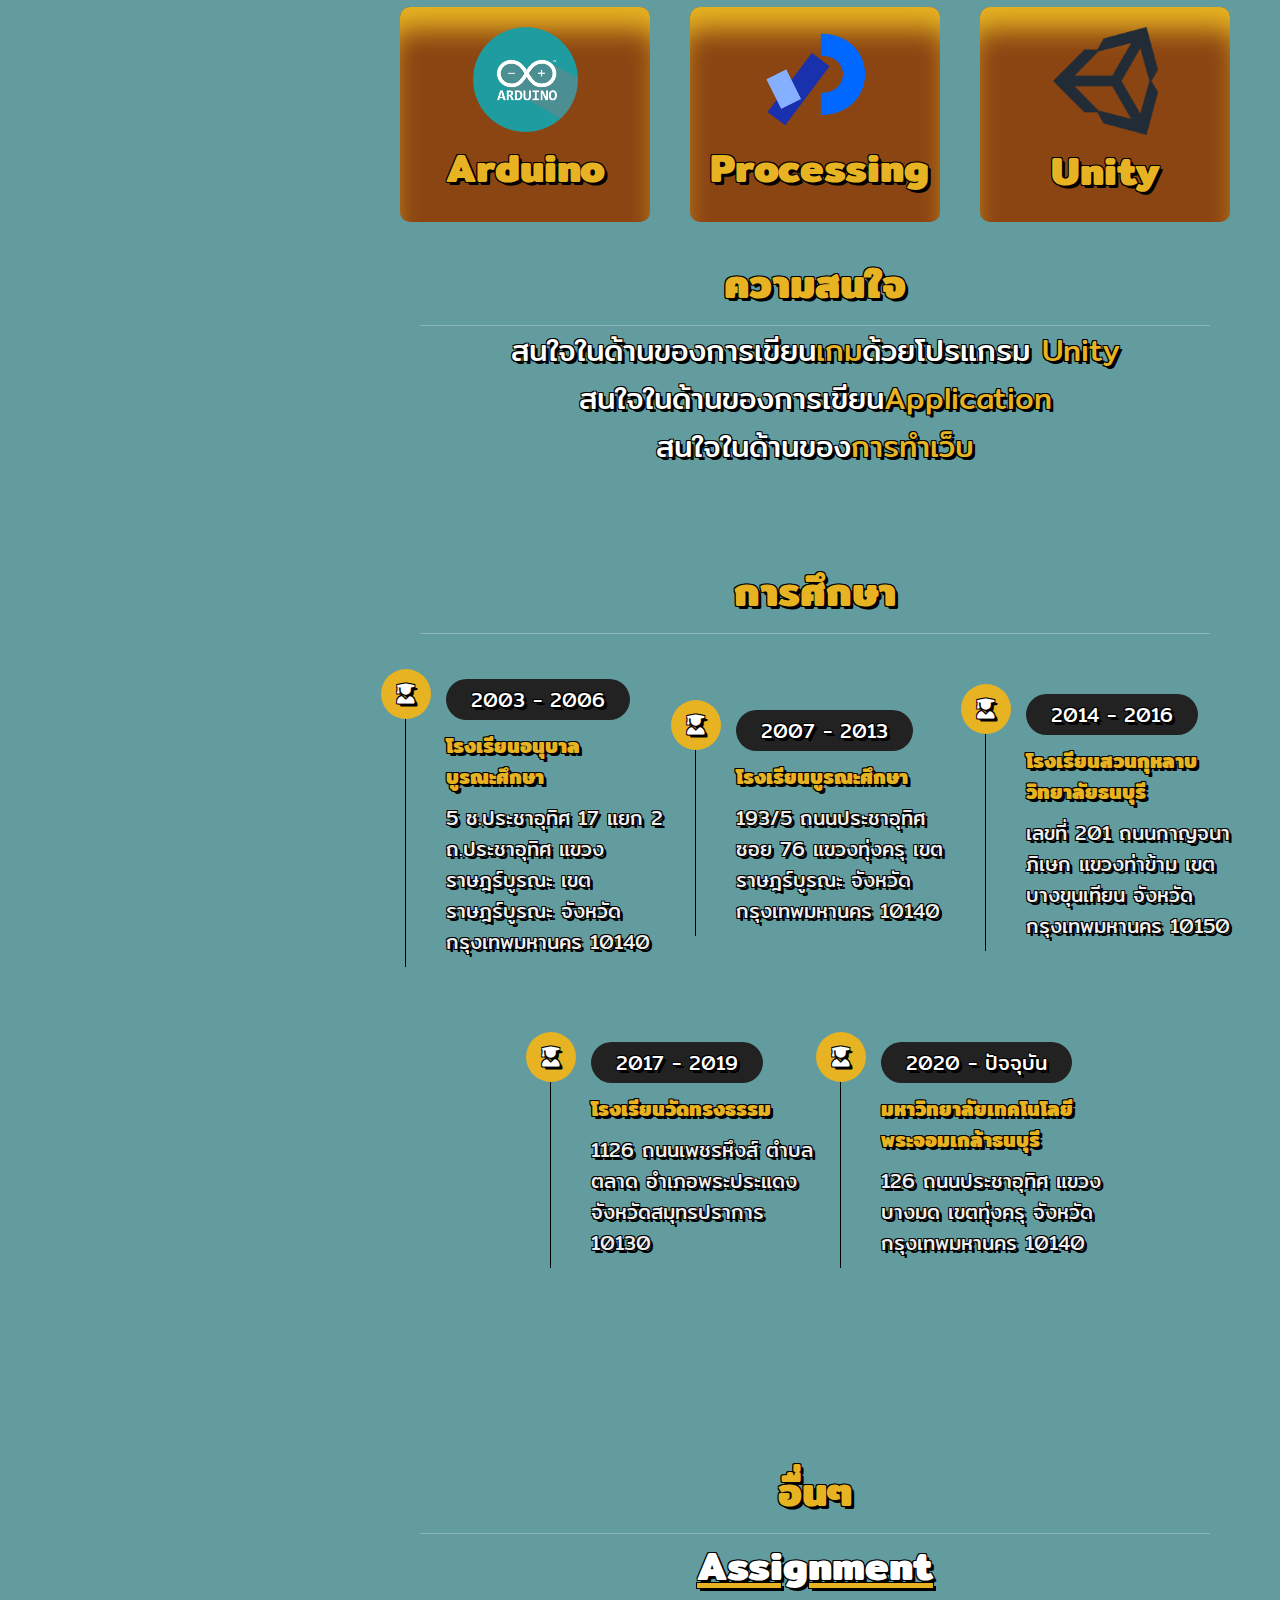
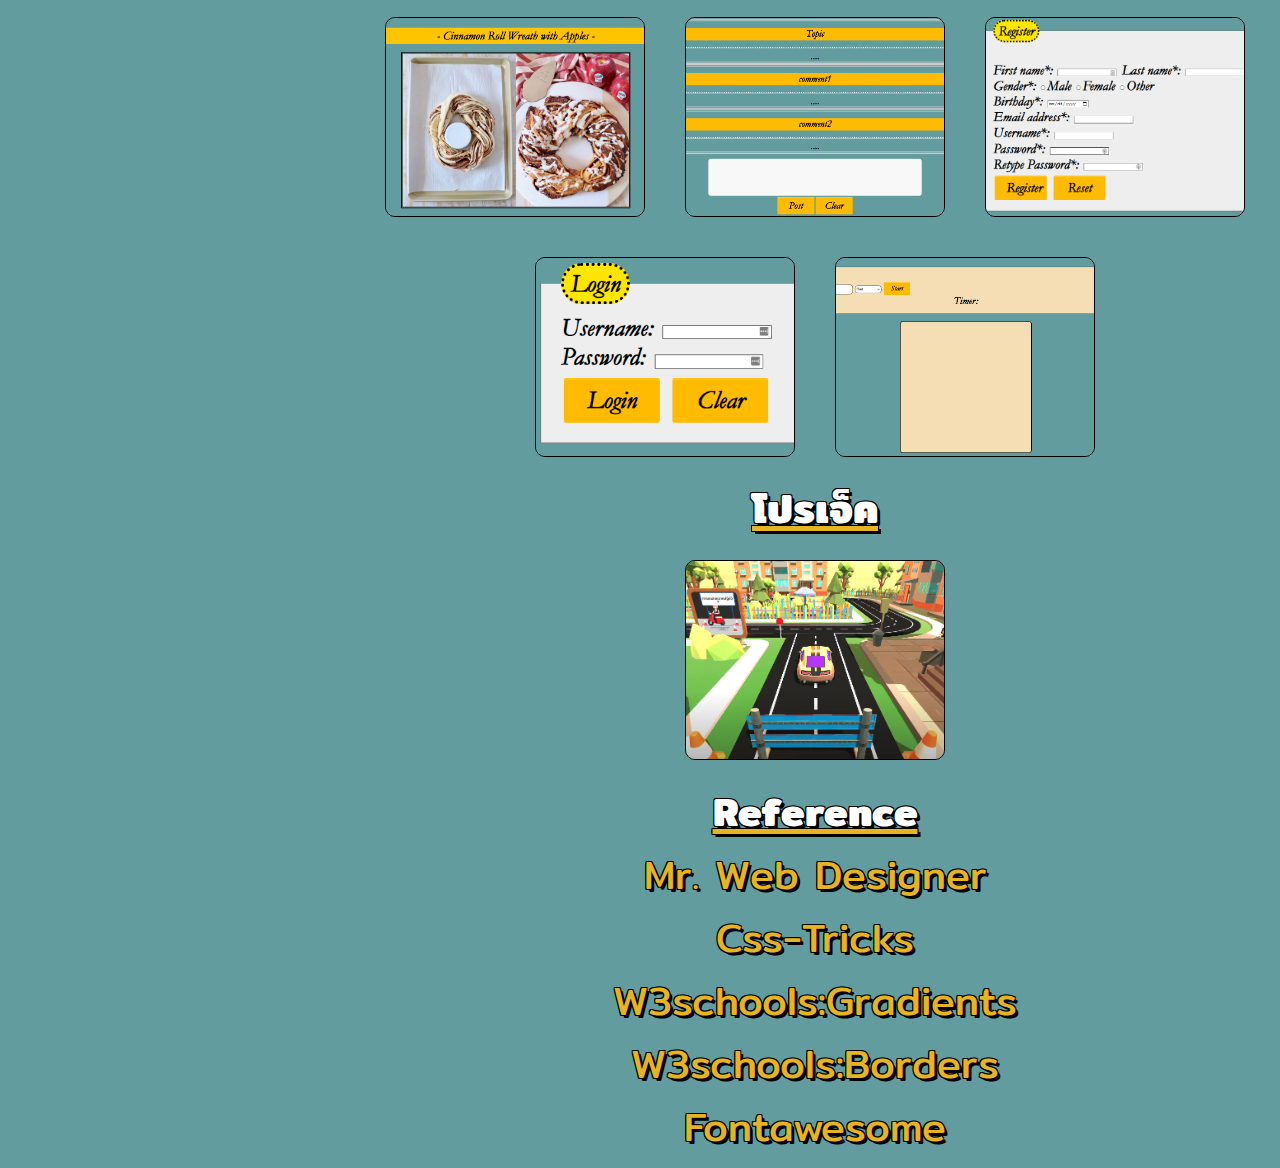
==== commit de515ad8: "Add files via upload" ====
--- a/index.html
+++ b/index.html
@@ -275,6 +275,7 @@
         <a href="https://css-tricks.com/almanac/properties/t/text-shadow/">css-tricks</button></a>
         <a href="https://www.w3schools.com/css/css3_gradients.asp">w3schools:Gradients</button></a>
         <a href="https://www.youtube.com/watch?v=QDbjsABOnAU&t=728s">w3schools:Borders</button></a>
+		<a href="https://fontawesome.com/icons">fontawesome</button></a>
     </div>
 </section>
 <!-- etc. section ends  -->
